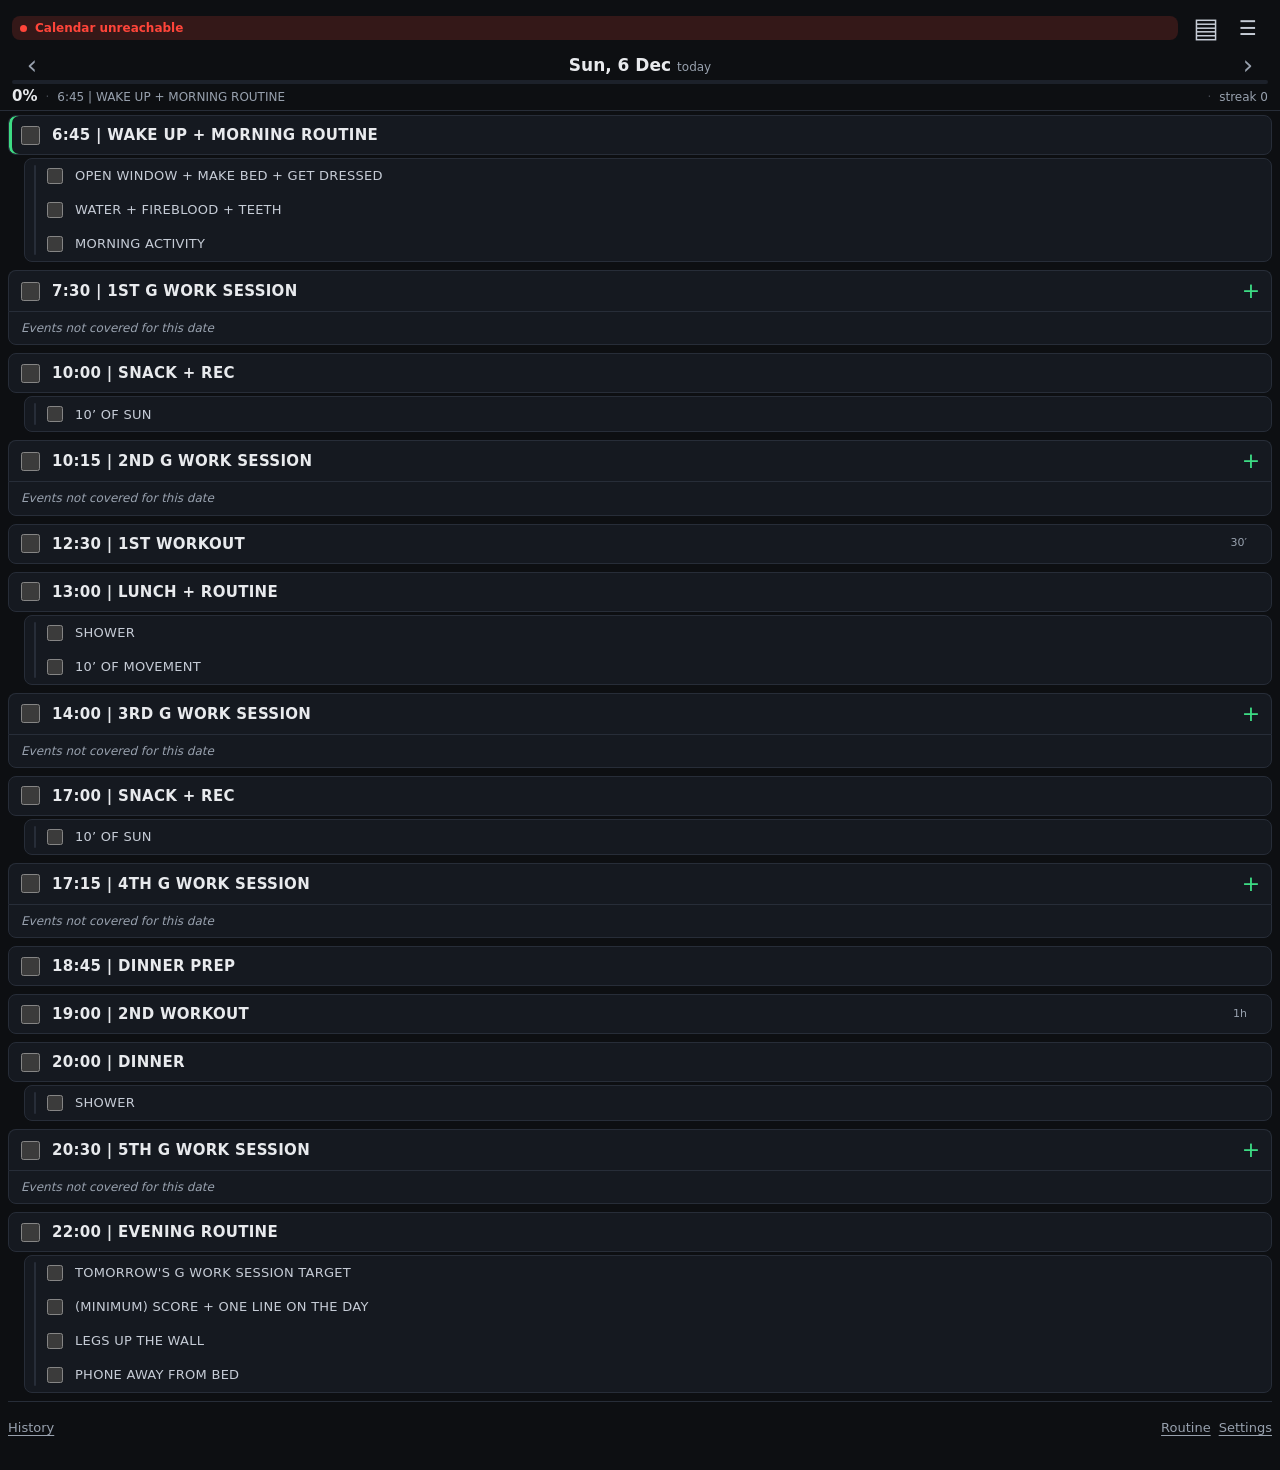
==== index.html @ cc3671a3 "Editor della routine, percentuale divisa con le sottotask, un commit solo al salvataggio, freccia de" ====
<!doctype html>
<html lang="it">
<head>
<meta charset="utf-8">
<meta name="viewport" content="width=device-width, initial-scale=1, viewport-fit=cover">
<title>G Work</title>
<!-- Pagina personale: fuori dai motori di ricerca. Un robots.txt qui non
     servirebbe, dovrebbe stare alla radice di hsagency587.github.io. -->
<meta name="robots" content="noindex, nofollow, noarchive">
<meta name="color-scheme" content="dark">
<meta name="theme-color" content="#0d0f12">
<meta name="mobile-web-app-capable" content="yes">
<meta name="apple-mobile-web-app-capable" content="yes">
<meta name="apple-mobile-web-app-status-bar-style" content="black-translucent">
<link rel="manifest" href="manifest.webmanifest">
<link rel="icon" href="icon-192.png">
<link rel="apple-touch-icon" href="icon-192.png">
<link rel="stylesheet" href="styles.css">
</head>
<body>

<header class="top" id="top">

  <div class="siren" id="siren" hidden>
    <svg class="siren-svg" viewBox="0 0 48 48" role="img" aria-label="An event falls in a protected window">
      <g class="siren-rot">
        <path class="beam" d="M24 30 L-6 17 L-6 43 Z"/>
      </g>
      <path class="dome" d="M11 32 a13 13 0 0 1 26 0 z"/>
      <g class="siren-rot">
        <ellipse class="glint" cx="18" cy="24" rx="3" ry="5"/>
      </g>
      <rect class="base" x="8" y="31" width="32" height="8" rx="2"/>
    </svg>
  </div>

  <div class="bar">
    <p class="fresh" id="fresh">Loading…</p>
    <button type="button" class="salva" id="salva" hidden>Save</button>
    <button type="button" class="menu" id="wBtn" aria-label="Open the Workout plan" aria-controls="wdrawer">▤</button>
    <button type="button" class="menu" id="menuBtn" aria-label="Open the Task Menu" aria-controls="drawer">☰</button>
  </div>

  <div class="daybar">
    <button type="button" class="nav" id="prev" aria-label="Previous day">&lsaquo;</button>
    <button type="button" class="date" id="dateBtn" aria-label="Back to today">
      <span id="dateMain"></span><span class="rel" id="dateRel"></span>
    </button>
    <button type="button" class="nav" id="next" aria-label="Next day">&rsaquo;</button>
  </div>

  <div class="prog"><span class="prog-fill" id="progFill"></span></div>

  <p class="stats">
    <span class="pct" id="pct">0%</span>
    <span class="sep">·</span>
    <span class="act" id="act">—</span>
    <span class="sep">·</span>
    <span class="streak" id="streak">streak 0</span>
  </p>

</header>

<main>
  <h1 class="sr-only">G Work — routine of the day</h1>
  <ol class="list" id="list"></ol>
</main>

<footer class="foot">
  <!-- una riga sola, staccata dalle tappe da una linea: lo storico a sinistra,
       le impostazioni dal lato opposto. Lo storico sta chiuso finche' non si tocca. -->
  <div class="foot-row">
    <details class="storico-box">
      <summary class="storico-tit">History</summary>
      <div class="storico">
        <select class="mese" id="mese" aria-label="History month"></select>
        <button type="button" class="scarica" id="scarica">Download</button>
      </div>
    </details>
    <button type="button" class="link" id="routineBtn" hidden>Routine</button>
    <button type="button" class="link" id="impostazioniBtn">Settings</button>
  </div>
</footer>

<!-- Il Menù Task: il serbatoio delle cose da fare che non vanno nel calendario. -->
<div class="velo" id="velo" hidden></div>
<aside class="drawer" id="drawer" aria-label="Task Menu">
  <div class="drawer-top">
    <h2 class="drawer-tit">Task Menu</h2>
    <button type="button" class="salva" id="salvaMenu" hidden>Save</button>
    <button type="button" class="plus" id="nuova" aria-label="New task">+</button>
    <button type="button" class="chiudi" id="chiudiMenu" aria-label="Close the menu">×</button>
  </div>
  <!-- i due filtri stanno su una riga sola: occupano meta' spazio -->
  <div class="switches">
    <label class="switch">
      <input type="checkbox" id="tutte">
      <span>Scheduled</span>
    </label>
    <label class="switch">
      <input type="checkbox" id="calendar">
      <span>Calendar</span>
    </label>
  </div>
  <div class="drawer-list" id="drawerList"></div>
  <div class="drawer-foot">
    <span class="sync" id="sync"></span>
  </div>
</aside>

<!-- Il piano dei workout: due caselle per giorno, si riempiono a mano e si
     ripetono ogni settimana finche' non si cambiano. -->
<aside class="drawer sx" id="wdrawer" aria-label="Workout plan">
  <div class="wtabs">
    <button type="button" class="wtab on" id="tabW" aria-pressed="true">Workout</button>
    <button type="button" class="wtab" id="tabD" aria-pressed="false">Diet</button>
    <button type="button" class="chiudi wchiudi" id="chiudiW" aria-label="Close the panel">×</button>
  </div>
  <div class="wswitch">
    <label class="switch">
      <input type="checkbox" id="wMostra">
      <span>Show in the day</span>
    </label>
    <button type="button" class="schbtn wedit" id="wMod">edit</button>
  </div>
  <div class="drawer-list" id="wlist"></div>
</aside>

<!-- Un limite della dieta: un orario oltre il quale non si puo', o una
     quantita' massima. Si sceglie prima che tipo e' e poi si riempie. -->
<dialog class="chiusura" id="limite" tabindex="-1" aria-labelledby="limiteTit">
  <form method="dialog" class="chiusura-box" id="limiteForm">
    <h2 class="chiusura-tit" id="limiteTit">New limit</h2>

    <label class="commento-lab" for="lCosa">What</label>
    <input class="campo" id="lCosa" type="text" maxlength="40" autocomplete="off"
           placeholder="e.g. Coffee">

    <label class="commento-lab" for="lVal">Limit</label>
    <input class="campo" id="lVal" type="text" maxlength="40" autocomplete="off"
           placeholder="e.g. until 06:00, max 3 spoons">

    <div class="chiusura-btn">
      <button type="button" class="btn btn-del" id="lElimina">Delete</button>
      <button type="button" class="btn" id="lAnnulla">Cancel</button>
      <button type="submit" class="btn btn-ok" value="ok">Confirm</button>
    </div>
  </form>
</dialog>

<!-- Il pannello dei gruppi di una scheda: le pastiglie in alto dicono quali
     gruppi ci sono, sotto si lavora su quello scelto. Tutto si salva al volo. -->
<dialog class="chiusura" id="gruppo" tabindex="-1" aria-labelledby="gruppoTit">
  <form method="dialog" class="chiusura-box" id="gruppoForm">
    <h2 class="chiusura-tit" id="gruppoTit">Groups</h2>

    <div class="chips gchips" id="gElenco"></div>

    <div id="gCorpo" hidden>
      <div class="gtesta">
        <input class="campo" id="gNome" type="text" maxlength="40" autocomplete="off"
               placeholder="group name" aria-label="Group name">
        <select class="campo gsel" id="gDentro" aria-label="Inside which group"></select>
      </div>

      <p class="commento-lab">Tick what goes in</p>
      <div class="glista" id="gLista"></div>

      <div class="wrow gnuovo">
        <input class="wcampo" id="gNuovoEs" type="text" maxlength="60" placeholder="new exercise">
        <input class="wcampo" id="gNuovoQ" type="text" maxlength="60" placeholder="how much">
        <button type="button" class="schbtn" id="gNuovoOk">add</button>
      </div>

      <button type="button" class="btn btn-del btn-largo" id="gElimina">Delete this group</button>
    </div>

    <div class="chiusura-btn">
      <button type="submit" class="btn btn-ok" value="ok">Done</button>
    </div>
  </form>
</dialog>

<!-- Un editor solo, per creare e per modificare. -->
<dialog class="chiusura" id="editor" tabindex="-1" aria-labelledby="editorTit">
  <form method="dialog" class="chiusura-box" id="editorForm">
    <h2 class="chiusura-tit" id="editorTit">Task</h2>
    <!-- per un evento del calendario: giorno e orario, in sola lettura -->
    <p class="chiusura-day" id="tEvento" hidden></p>

    <div id="tCampiTask">
      <label class="commento-lab" for="tNome">Name</label>
      <input class="campo" id="tNome" type="text" required maxlength="120" autocomplete="off">

      <label class="commento-lab" for="tDesc">Description</label>
      <textarea class="commento" id="tDesc" rows="3"></textarea>

      <p class="commento-lab">Rank</p>
      <div class="chips" id="tRank"></div>
    </div>

    <p class="commento-lab">Client</p>
    <button type="button" class="campo tendina" id="tCliente"></button>

    <div id="tCampiGiorno">
      <p class="commento-lab">Day</p>
      <button type="button" class="campo tendina" id="tGiorno"></button>

      <p class="commento-lab" id="tGwsLab">Sessions</p>
      <div class="chips" id="tGws"></div>
    </div>

    <div class="chiusura-btn">
      <button type="button" class="btn btn-del" id="tElimina">Delete</button>
      <button type="button" class="btn" id="tAnnulla">Cancel</button>
      <button type="submit" class="btn btn-ok" value="ok">Confirm</button>
    </div>
  </form>
</dialog>

<!-- Il + della sessione: una task nuova, o una pescata dal serbatoio. -->
<dialog class="chiusura" id="pesca" aria-labelledby="pescaTit">
  <div class="chiusura-box">
    <h2 class="chiusura-tit" id="pescaTit">Add to the session</h2>
    <p class="chiusura-day" id="pescaDay"></p>
    <button type="button" class="btn btn-ok btn-largo" id="pescaNuova">New task</button>
    <div class="pesca-list" id="pescaList"></div>
    <div class="chiusura-btn">
      <button type="button" class="btn" id="pescaAnnulla">Cancel</button>
    </div>
  </div>
</dialog>

<dialog class="chiusura" id="impostazioni" aria-labelledby="impostazioniTit">
  <form method="dialog" class="chiusura-box" id="impostazioniForm">
    <h2 class="chiusura-tit" id="impostazioniTit">Settings</h2>

    <label class="commento-lab" for="tokenInput">GitHub token</label>
    <input class="campo" id="tokenInput" type="password" autocomplete="off" placeholder="github_pat_…">
    <p class="nota">Fine-grained, limited to this repository, <b>Contents</b> permission read and write. Needed to save tasks; reading them works without it.</p>
    <p class="nota" id="tokenStato"></p>

    <label class="commento-lab" for="chiaveInput">Data key</label>
    <input class="campo" id="chiaveInput" type="password" autocomplete="off" placeholder="the same as the DATA_KEY secret">
    <p class="nota">The same word that sits in the repository's <b>DATA_KEY</b> secret. It opens calendar and tasks when they travel encrypted. Left empty, everything stays in the clear.</p>
    <p class="nota" id="chiaveStato"></p>

    <div class="chiusura-btn">
      <button type="button" class="btn" id="tokenAnnulla">Cancel</button>
      <button type="submit" class="btn btn-ok" value="ok">Save</button>
    </div>
  </form>
</dialog>

<dialog class="chiusura" id="chiusura" aria-labelledby="chiusuraTit">
  <form method="dialog" class="chiusura-box" id="chiusuraForm">
    <header class="chiusura-head">
      <h2 class="chiusura-tit" id="chiusuraTit">Closing the day</h2>
      <p class="chiusura-day" id="chiusuraDay"></p>
    </header>

    <section class="voto-box">
      <p class="campo-lab">Score</p>
      <p class="voto-num"><span id="votoNum">5.5</span><span class="voto-su">/10</span></p>
      <input type="range" class="voto" id="voto" min="1" max="10" step="0.1" value="5.5"
             aria-label="Score of the day, from 1 to 10">
      <p class="voto-scala"><span>1</span><span>10</span></p>
    </section>

    <label class="campo-lab" for="commento">Comment</label>
    <textarea class="commento" id="commento" rows="4" placeholder="One line on the day"></textarea>

    <div class="chiusura-btn">
      <button type="button" class="btn" id="chiusuraAnnulla">Cancel</button>
      <button type="submit" class="btn btn-ok" value="ok">Close the day</button>
    </div>
  </form>
</dialog>

<!-- Il pannello di scelta: sostituisce la tendina di sistema, che su Android
     arriva bianca e non segue il tema. -->
<dialog class="chiusura" id="picker" aria-labelledby="pickerTit">
  <div class="chiusura-box">
    <h2 class="sr-only" id="pickerTit">Choose</h2>
    <ul class="picklist" id="pickList"></ul>
    <div class="chiusura-btn">
      <button type="button" class="btn" id="pickAnnulla">Cancel</button>
    </div>
  </div>
</dialog>

<!-- La descrizione di un esercizio: si apre a tutto schermo, con il testo
     grande, perche' e' fatta per essere letta mentre ci si allena. In modifica
     la stessa finestra si scrive. -->
<dialog class="descbox" id="descrizione" aria-labelledby="descTit">
  <div class="descbox-in">
    <h2 class="desctit" id="descTit"></h2>
    <div class="desctesto" id="descTesto"></div>
    <textarea class="desccampo" id="descCampo" rows="10" placeholder="How it goes, what to watch out for"></textarea>
    <div class="chiusura-btn">
      <button type="button" class="btn" id="descChiudi">Close</button>
      <button type="button" class="btn btn-ok" id="descOk">Confirm</button>
    </div>
  </div>
</dialog>

<!-- L'editor della routine giornaliera: a tutto schermo, come la descrizione
     di un esercizio. Lo riempie routine-editor.js, che sta in un file suo.
     Senza quel file il bottone resta nascosto e questa finestra non si apre. -->
<dialog class="descbox" id="routineEd" aria-labelledby="rtTit">
  <div class="descbox-in">
    <h2 class="desctit" id="rtTit">Daily routine</h2>
    <div class="rtscroll">
      <p class="nota">Names and lines of every step. The times stay as they are:
        they change from one day to the next.</p>
      <div id="rtLista"></div>
      <h3 class="rtsez">Change log</h3>
      <div id="rtLog"></div>
    </div>
    <div class="chiusura-btn">
      <button type="button" class="btn btn-del" id="rtTutto">Restore everything</button>
      <button type="button" class="btn btn-ok" id="rtChiudi">Close</button>
    </div>
  </div>
</dialog>

<!-- La tendina dei tre puntini: piccola, appesa al bottone che l'ha aperta.
     Non e' una finestra in mezzo allo schermo: le due voci stanno sotto il
     dito che ha appena toccato i puntini. -->
<dialog class="tendmenu" id="tendMenu" aria-label="Task options">
  <ul class="tendlist" id="tendList"></ul>
</dialog>

<script src="app.js"></script>
<!-- l'editor della routine: dopo app.js, perche' si appoggia a quello -->
<script src="routine-editor.js"></script>
</body>
</html>
---- styles.css ----
/* G Work — tema scuro denso, pensato per il telefono. Nessun tema chiaro. */

:root{
  --bg:#0d0f12;
  --surface:#151920;
  --surface-2:#1c212a;
  --line:#272d38;
  --text:#e8eaed;
  --text-2:#c6ccd6;
  --muted:#98a1ae;
  --accent:#3ddc84;
  --gold:#e3b341;
  --blu:#0a84ff;
  --danger:#ff453a;
  --stale:#f5a524;
  --giallo:#ffd60a;

  --radius:8px;

  --s1:4px;
  --s2:8px;
  --s3:12px;
  --s4:16px;
  --s5:24px;

  --row:40px;
  --row-sub:34px;

  color-scheme:dark;
}

*{box-sizing:border-box}
html,body{margin:0;padding:0}
/* hidden vince sempre, anche su chi ha un display proprio (.chips, .commento-lab) */
[hidden]{display:none!important}

body{
  background:var(--bg);
  color:var(--text);
  font:15px/1.35 -apple-system,BlinkMacSystemFont,"Segoe UI",Roboto,system-ui,sans-serif;
  -webkit-text-size-adjust:100%;
  overscroll-behavior-y:contain;
}

button{font:inherit;color:inherit;background:none;border:0;padding:0}

/* Il fuoco da tastiera non si toglie mai. */
:focus-visible{outline:2px solid var(--accent);outline-offset:2px;border-radius:2px}

.sr-only{
  position:absolute;width:1px;height:1px;padding:0;margin:-1px;
  overflow:hidden;clip:rect(0 0 0 0);white-space:nowrap;border:0;
}

/* ---------- testata ---------- */

.top{
  position:sticky;top:0;z-index:5;
  background:var(--bg);
  border-bottom:1px solid var(--line);
  padding:var(--s2) var(--s3) var(--s1);
  padding-top:calc(var(--s2) + env(safe-area-inset-top));
}
/* La sirena e' appoggiata sopra la barra, in alto a sinistra: fa posto solo
   alla riga del battito, che le sta sotto. Spostare tutta la barra stringerebbe
   anche i giorni, la progressione e i numeri, che non c'entrano niente. */
.top.has-siren .bar{padding-left:46px}

.siren{
  position:absolute;
  left:var(--s2);
  top:calc(var(--s2) + env(safe-area-inset-top));
  width:40px;height:40px;
}
.siren-svg{display:block;width:40px;height:40px}
.beam{fill:var(--danger);opacity:.32}
.dome{fill:var(--danger)}
.glint{fill:#fff;opacity:.5}
.base{fill:#39404d}
.siren-rot{
  animation:siren-spin 1.4s linear infinite;
  transform-origin:24px 30px;
  transform-box:view-box;
}
@keyframes siren-spin{to{transform:rotate(360deg)}}

/* la riga alta: battito a sinistra, Salva e menu` a destra */
.bar{display:flex;align-items:center;gap:var(--s2);margin:0 0 2px}
.fresh{
  flex:1;min-width:0;
  display:flex;align-items:center;gap:var(--s2);
  margin:0;
  padding:var(--s1) var(--s2);
  border-radius:var(--radius);
  font-size:12px;color:var(--muted);
  min-height:24px;
}
.menu{
  flex:0 0 auto;width:40px;height:40px;
  border-radius:var(--radius);font-size:20px;color:var(--text-2);
}
.menu:active{background:var(--surface-2)}
/* il segno del pannello e' piu' minuto del panino: si ingrandisce, e sta
   attaccato all'altro invece che a mezza barra di distanza */
#wBtn{font-size:27px;margin-right:calc(2px - var(--s2))}
/* compare solo quando c'e` qualcosa da salvare; rosso quando non ci riesce */
.salva{
  flex:0 0 auto;min-height:36px;padding:0 var(--s3);
  border-radius:var(--radius);
  background:var(--accent);color:var(--bg);
  font-size:13px;font-weight:700;
}
.salva:disabled{opacity:.6}
.salva.err{background:var(--danger);color:#fff}
.fresh::before{
  content:"";flex:0 0 auto;
  width:7px;height:7px;border-radius:50%;
  background:var(--accent);
}
.fresh.stale{background:rgba(245,165,36,.14);color:var(--stale);font-weight:600}
.fresh.stale::before{background:var(--stale)}
.fresh.down{background:rgba(255,69,58,.16);color:var(--danger);font-weight:700}
.fresh.down::before{background:var(--danger);animation:blink 1s steps(2,end) infinite}
/* battito non verificabile: non so, che e` diverso da e` rotto. Niente allarme */
.fresh.muto::before{background:var(--muted)}
@keyframes blink{50%{opacity:0}}

.daybar{display:grid;grid-template-columns:40px 1fr 40px;align-items:center;gap:var(--s2)}
.nav{
  height:30px;border-radius:var(--radius);
  font-size:26px;line-height:1;color:var(--muted);
}
.nav:active{background:var(--surface-2);color:var(--text)}
.date{
  display:flex;align-items:baseline;justify-content:center;gap:6px;
  height:30px;border-radius:var(--radius);
  font-size:17px;font-weight:600;
  line-height:30px;
}
.rel{font-size:12px;font-weight:500;color:var(--muted)}
/* fuori dalla finestra: e` una scelta, non un guasto */
.rel.ro{
  padding:1px 6px;border:1px solid var(--line);border-radius:4px;
  font-size:11px;letter-spacing:.03em;
}

.prog{
  height:4px;margin-top:0;
  background:var(--surface-2);border-radius:2px;overflow:hidden;
}
.prog-fill{
  display:block;height:100%;width:0;
  background:var(--accent);
  transition:width 250ms cubic-bezier(.2,.7,.3,1);
}

.stats{
  display:flex;align-items:baseline;gap:var(--s2);
  margin:2px 0 0;
  font-size:12px;color:var(--muted);
}
.pct{font-size:15px;font-weight:700;color:var(--text);font-variant-numeric:tabular-nums}
.sep{opacity:.4}
.act{flex:1;min-width:0;overflow:hidden;text-overflow:ellipsis;white-space:nowrap}
.streak{flex:0 0 auto;font-variant-numeric:tabular-nums}
.streak.hot{color:var(--accent);font-weight:600}

/* ---------- elenco ---------- */

.list{list-style:none;margin:0;padding:var(--s1) var(--s2) 0}

/* sola lettura: le caselle restano visibili e leggibili, ma spente */
.list.ro .row{cursor:default}
.list.ro .row:active{background:none}
.list.ro input[type=checkbox]{opacity:.35}

/* La tappa non e' piu' un riquadro solo: e' un contenitore trasparente con
   dentro due riquadri staccati — la tappa da una parte, il gruppo delle
   sottotappe dall'altra, rientrato. Cosi' ognuno dei due si chiude sui suoi
   angoli, e la barra verde della tappa attiva fa la sua parentesi intera come
   nelle tappe che non hanno sottotappe. */
.tappa{
  background:transparent;
  border:0;
  border-radius:0;
  margin-bottom:var(--s2);
}
/* Il riquadro della tappa: tutto tranne i due gruppi che vanno per conto loro,
   le sottotappe e gli eventi della sessione. */
.tappa > :not(.sub):not(.evs){
  background:var(--surface);
  border-left:1px solid var(--line);
  border-right:1px solid var(--line);
  overflow:hidden;
}
.tappa > :first-child{border-top:1px solid var(--line);border-radius:var(--radius) var(--radius) 0 0}
.tappa > :last-child:not(.sub):not(.evs){border-bottom:1px solid var(--line);border-radius:0 0 var(--radius) var(--radius)}
/* dove finisce il primo riquadro: l'ultima riga prima del gruppo staccato */
.tappa > :first-child:last-child:not(.sub):not(.evs),
.tappa > :first-child:has(+ .sub):not(.sub):not(.evs),
.tappa > :first-child:has(+ .evs):not(.sub):not(.evs){border:1px solid var(--line);border-radius:var(--radius)}
.tappa > :not(:first-child):not(.sub):not(.evs):has(+ .sub),
.tappa > :not(:first-child):not(.sub):not(.evs):has(+ .evs){
  border-bottom:1px solid var(--line);border-radius:0 0 var(--radius) var(--radius);
}
.tappa.active > :first-child{box-shadow:inset 3px 0 0 var(--accent)}
.tappa.done{opacity:.62}
/* tappa chiusa: le figlie sono congelate come stanno, non si toccano piu' */
.tappa.closed input[type=checkbox]:disabled{opacity:.35}

.row{
  display:flex;align-items:center;gap:var(--s3);
  min-height:var(--row);
  padding-right:var(--s3);
  cursor:pointer;
}
.row input[type=checkbox]{
  flex:0 0 auto;
  width:19px;height:19px;margin:0 0 0 var(--s3);
  accent-color:var(--accent);
}
.row .ttl{flex:1;min-width:0;font-size:14px;letter-spacing:.02em}
.row-t{min-height:var(--row)}
.row-t .ttl{font-size:15px;font-weight:600}
.row.on .ttl{color:var(--muted);text-decoration:line-through;text-decoration-thickness:1px}

/* la nota della tappa: si legge e basta, non si spunta. Il pallino sta dove
   starebbe la casella, cosi' il testo resta in colonna con le sottotappe. */
.info .row{cursor:default}
.pallino{
  flex:0 0 auto;
  width:9px;height:9px;margin:0 5px 0 calc(var(--s3) + 5px);
  background:var(--accent);border-radius:50%;
}
.info .ttl{color:var(--text-2)}
.row:active{background:rgba(255,255,255,.04)}

/* Il secondo riquadro: staccato dal primo e rientrato da sinistra, con dentro
   il filo verticale che tiene insieme le righe. Vale per le sottotappe e per
   gli eventi di una G Work Session: sono la stessa cosa, un livello sotto. */
.sub,
.evs{
  position:relative;
  list-style:none;
  margin:3px 0 0 var(--s4);
  padding:0;
  background:var(--surface);
  border:1px solid var(--line);
  border-radius:var(--radius);
  overflow:hidden;
}
.sub::before,
.evs::before{
  content:'';position:absolute;z-index:1;
  left:9px;top:6px;bottom:6px;width:2px;
  background:var(--line);border-radius:2px;
}
.sub .row{min-height:var(--row-sub);padding-left:10px}
.sub .row input[type=checkbox]{width:16px;height:16px}
.sub .ttl{font-size:13px;color:var(--text-2)}

/* FULL | MED — alternative: spuntarne una esclude l'altra, insieme valgono 1 */
.choice{display:flex;gap:var(--s2);padding-right:var(--s3)}
.choice .row{flex:1;gap:var(--s2)}
.choice .row .ttl{flex:0 1 auto}

/* ---------- eventi del calendario ---------- */

/* Quello che arriva dal calendario si riconosce dal blu: barra davanti e ora
   dello stesso colore. Le task no: quelle hanno gia' la pastiglia del rank. */
.ev{border-left:3px solid transparent}
.ev:not(.task){border-left-color:var(--blu)}
.ev:not(.task) .time{color:var(--blu)}
/* in finestra protetta cambia solo il colore: barra e ora in rosso, niente
   fondo, cosi' la riga resta leggera come le altre */
.ev.alarm{border-left-color:var(--danger)}

.evrow{display:flex;align-items:center}
.evrow .row{flex:1;min-width:0;min-height:var(--row-sub);padding-right:var(--s2);padding-left:10px}
.time{
  flex:0 0 auto;font-size:12px;color:var(--muted);
  font-variant-numeric:tabular-nums;letter-spacing:.01em;
}
.ev.alarm .time{color:var(--danger)}
.ev .ttl{font-size:13px;color:var(--text-2)}

.toggle{
  flex:0 0 auto;width:36px;height:36px;
  color:var(--muted);font-size:11px;line-height:1;
  border-radius:var(--radius);
  transition:transform 100ms ease-out;
}
.toggle[aria-expanded=true]{transform:rotate(180deg)}

.desc{
  margin:0;
  padding:0 var(--s3) var(--s3) calc(var(--s3) + 19px + var(--s3));
  font-size:13px;line-height:1.45;color:var(--text-2);
  white-space:pre-wrap;overflow-wrap:anywhere;
}

.nocov{
  border-top:1px solid var(--line);
  background:var(--surface-2);
  padding:var(--s2) var(--s3);
  margin:0;
  font-size:12px;color:var(--muted);font-style:italic;
}

/* ---------- task ---------- */

/* la riga di una sessione: la tappa a sinistra, il + a destra, fuori dalla
   label perche' un tocco sul + non deve spuntare la tappa */
.head{display:flex;align-items:center}
.head .row{flex:1;min-width:0}
.plus{
  flex:0 0 auto;width:40px;height:40px;
  border-radius:var(--radius);
  font-size:22px;line-height:1;color:var(--accent);
}
.plus:active{background:var(--surface-2)}
.tappa.closed .plus{display:none}   /* sessione chiusa: non ci si aggiunge piu` niente */

.rank{
  flex:0 0 auto;
  width:20px;height:20px;border-radius:5px;
  display:inline-flex;align-items:center;justify-content:center;
  font-size:11px;font-weight:700;letter-spacing:0;
}
.rA{background:rgba(255,69,58,.22);color:#ff8a80}
.rB{background:rgba(245,165,36,.2);color:var(--stale)}
.rC{background:rgba(61,220,132,.16);color:var(--accent)}

.more{
  flex:0 0 auto;width:36px;height:36px;
  border-radius:var(--radius);
  color:var(--muted);font-size:18px;line-height:1;letter-spacing:1px;
}
.more:active{background:var(--surface-2)}
/* lasciata indietro: e` tornata nel serbatoio, qui resta solo il ricordo */
.ev.mancata{opacity:.55}
.ev.mancata .row{cursor:default}
.ev.mancata .row:active{background:none}

/* ---------- menu` laterale ---------- */

.velo{position:fixed;inset:0;z-index:20;background:rgba(0,0,0,.55)}
.drawer{
  position:fixed;top:0;right:0;bottom:0;z-index:21;
  width:min(340px,88vw);
  display:flex;flex-direction:column;
  background:var(--surface);
  border-left:1px solid var(--line);
  padding-top:env(safe-area-inset-top);
  padding-bottom:env(safe-area-inset-bottom);
  transform:translateX(100%);visibility:hidden;
  transition:transform 200ms cubic-bezier(.2,.7,.3,1),visibility 0s 200ms;
}
/* il piano dei workout entra da sinistra: il dito va a destra e il pannello lo
   segue, altrimenti due pannelli dallo stesso lato con gesti opposti confondono */
.drawer.sx{
  left:0;right:auto;
  border-left:0;border-right:1px solid var(--line);
  transform:translateX(-100%);
}
.drawer.open{transform:none;visibility:visible;transition:transform 200ms cubic-bezier(.2,.7,.3,1)}
body.menu-open{overflow:hidden}

.drawer-top{
  display:flex;align-items:center;gap:var(--s1);
  padding:var(--s1) var(--s2) var(--s1) var(--s3);
  border-bottom:1px solid var(--line);
}
.drawer-tit{flex:1;margin:0;font-size:15px}
.chiudi{
  flex:0 0 auto;width:34px;height:34px;
  border-radius:var(--radius);font-size:22px;line-height:1;color:var(--muted);
}
.chiudi:active{background:var(--surface-2)}

.drawer-top .plus{width:34px;height:34px;font-size:20px}
.drawer-top .salva{min-height:30px;font-size:12px}

/* i due filtri affiancati: mezza riga per uno, una linea sola sotto */
.switches{display:flex;border-bottom:1px solid var(--line)}
.switch{
  flex:1;min-width:0;
  display:flex;align-items:center;gap:var(--s2);
  min-height:38px;padding:0 var(--s3);
  font-size:13px;color:var(--text-2);
}
.switch span{overflow:hidden;text-overflow:ellipsis;white-space:nowrap}
.switch + .switch{border-left:1px solid var(--line)}
.switch input{width:19px;height:19px;margin:0;accent-color:var(--giallo)}

.drawer-list{flex:1;overflow-y:auto;padding:var(--s2) 0 var(--s4)}

/* ---------- piano dei workout ---------- */

/* il selettore fra piano dei workout e dieta: quello acceso e' verde */
.wtabs{display:flex;border-bottom:1px solid var(--line)}
.wtab{
  flex:1;min-height:38px;
  background:none;border:0;border-bottom:2px solid transparent;
  font-size:13px;font-weight:600;color:var(--muted);
}
.wtab.on{color:var(--accent);border-bottom-color:var(--accent)}
/* la chiusura sta in fondo alla riga del selettore: sopra non c'e' piu' niente */
.wchiudi{flex:0 0 auto;width:40px;height:38px;border-radius:0}
/* flex:0 0 auto: dentro il pannello, che e' una colonna flessibile, il flex:1
   della classe .switch la farebbe crescere fino a riempire tutta l'altezza.
   Scorrendo in giu' si ritira, come una barra che si toglie di mezzo. */
.wswitch{
  flex:0 0 auto;overflow:hidden;
  display:flex;align-items:center;
  max-height:44px;
  transition:max-height 180ms ease,opacity 180ms ease;
}
.wswitch{border-bottom:1px solid var(--line)}
.wswitch .switch{flex:1;min-width:0}
/* il bottone edit sta sulla riga della spunta, in fondo: nessuna riga sua */
.wedit{flex:0 0 auto;margin:0 var(--s3) 0 var(--s2)}
.wswitch.via{min-height:0;max-height:0;opacity:0;border-bottom-color:transparent;pointer-events:none}
.wswitch input{accent-color:var(--accent)}

/* la testata di una casella: nome della tappa, poi orario e durata in chiaro */
.wcapo{
  margin:0;padding:var(--s2) var(--s3) 2px;
  font-size:11px;font-weight:600;letter-spacing:.09em;text-transform:uppercase;
  color:var(--muted);
}

/* la riga di un pasto: nome, orario e durata a sinistra, la casella accanto */
.dgiorno{
  margin:0;padding:var(--s2) var(--s3) 2px;
  font-size:11px;font-weight:600;letter-spacing:.09em;text-transform:uppercase;
  color:var(--muted);
}
.dora{font-weight:400;letter-spacing:0;text-transform:none}
.wgiorno{
  margin:0;padding:var(--s2) var(--s3) 2px;
  font-size:11px;font-weight:600;letter-spacing:.09em;text-transform:uppercase;
  color:var(--muted);
}
.wgiorno.oggi{color:var(--accent)}
.wrow{display:flex;align-items:center;gap:var(--s2);padding:0 var(--s3) var(--s1)}
.wslot{
  flex:0 0 34px;font-size:11px;color:var(--muted);
  font-variant-numeric:tabular-nums;
}
.wcampo{
  flex:1;min-width:0;min-height:34px;padding:0 var(--s2);
  background:var(--surface-2);color:var(--text);
  border:1px solid var(--line);border-radius:var(--radius);
  font:inherit;font-size:13px;
}
.wcampo:focus{outline:none;border-color:var(--accent)}
.wcampo::placeholder{color:var(--line)}

/* aperta la descrizione, sopra c'e' il titolo intero: nella riga sta stretto */
.desctit{display:block;margin-bottom:2px;color:var(--text);font-weight:600}

/* il cliente sopra il suo gruppo di task, dentro un blocco RANK */
.grpsub{
  margin:0;padding:var(--s2) var(--s3) 2px var(--s4);
  font-size:11px;color:var(--muted);
}

/* ---------- le tabelle di lettura ---------- */

/* Sopra le caselle, quello che c'e' scritto tutto insieme: si legge in un
   colpo, senza scorrere sette giorni di caselle. */
.tab{
  margin:0 var(--s3) var(--s3);
  border:1px solid var(--line);border-radius:var(--radius);
  overflow:hidden;font-size:12px;
}
.tabr{display:grid;align-items:stretch;border-top:1px solid var(--line)}
.tabr:first-child{border-top:0}
.tab-w .tabr{grid-template-columns:38px 1fr 1fr}
.tab-d .tabr{grid-template-columns:92px 38px minmax(0,1fr)}
.tab-i .tabr{grid-template-columns:1fr 1.2fr}
.tabr.tocca{cursor:pointer}
.tabr.tocca:active{background:var(--surface-2)}
.tabc.val{color:var(--accent)}
.tabc{
  min-width:0;padding:6px var(--s2);
  overflow:hidden;text-overflow:ellipsis;white-space:nowrap;
  color:var(--text-2);
}
.tabc + .tabc{border-left:1px solid var(--line)}
/* la testata e la colonna di sinistra: piccole, maiuscole, grigie */
.tabr.capo{background:var(--surface-2)}
.tabr.capo .tabc,
.tabc.eti{
  font-size:10px;font-weight:600;letter-spacing:.06em;text-transform:uppercase;
  color:var(--muted);
}
.tabc.ora{padding-left:2px;padding-right:2px;font-size:11px;color:var(--muted);font-variant-numeric:tabular-nums;text-align:center}
/* la testata di una scheda: il nome sta nella riga grigia, come 1st e 2nd nel
   piano, e il bottone per modificarla si appoggia in fondo alla stessa riga */
.tab-i .tabr.schcapo{grid-template-columns:1fr auto auto}
/* dentro la banda del nome non ci vanno linee di mezzo */
.tabr.schcapo .tabc + .tabc{border-left:0}
/* una quantita' scritta li' dentro resta verde come nelle righe */
.tabr.capo .tabc.val{color:var(--accent)}
/* il nome sta a sinistra ma a meta' altezza: il bottone e' piu' alto di lui e
   senza questo resterebbe appiccicato in cima */
.tabr.schcapo{align-items:center}
.tabr.schcapo .tabc{padding-top:3px;padding-bottom:3px}
.tabc.tabbtn{display:flex;align-items:center;justify-content:flex-end;border-left:0}
/* un esercizio senza quantita' si prende tutta la riga */
.tab-i .tabr.solo{grid-template-columns:1fr}
/* il recupero sta in fondo alla scheda e a destra, sia nell'elenco sia nelle
   schede tirate fuori dal piano: cosi' non si confonde con gli esercizi, che
   hanno due colonne. */
.tab-i .tabr.recgiu{grid-template-columns:1fr}
.tabr.recgiu .tabc{text-align:right}
.recval.vuota{color:var(--line)}
.receti{
  margin-right:var(--s2);
  font-size:10px;font-weight:600;letter-spacing:.06em;text-transform:uppercase;
  color:var(--muted);
}
.recval{color:var(--accent)}
/* il nome del workout si scrive in verde, dovunque stia la scheda: nella banda
   grigia si riconosce al volo e non si legge come l'etichetta di un esercizio */
.tabr.schcapo .tabc{color:var(--accent)}
.tabr.oggi .tabc.eti{color:var(--accent)}
.tabc.vuota{color:var(--line)}

/* il bottone di una scheda, in fondo alla sua testata */
.wcapo{display:flex;align-items:center;gap:var(--s2)}
.schbtn{
  margin-left:auto;min-height:26px;padding:0 var(--s2);
  border:1px solid var(--line);border-radius:var(--radius);
  background:var(--surface-2);color:var(--muted);
  font-size:11px;font-weight:600;letter-spacing:0;text-transform:none;
}
/* La riga sotto le righe spuntate: raggruppa, sgruppa, e le due frecce per
   cambiare l'ordine. Con quattro bottoni lo spazio non basta per spargerli:
   stanno tutti a destra, uno di fianco all'altro. */
.wgrp{justify-content:flex-end}
.wgrp .schbtn{margin-left:0}
.schfrec{min-width:34px;text-align:center;font-size:13px;line-height:1}

/* La scheda che si sta scrivendo: testata e campi in un riquadro solo, col
   bordo verde e il fondo un filo piu' chiaro. Le altre restano come sono. */
.schapri{
  margin:0 var(--s3) var(--s3);
  padding-bottom:var(--s2);
  background:var(--surface-2);
  border:1px solid var(--accent);border-radius:var(--radius);
  overflow:hidden;
}
.schapri .tab{margin:0 0 var(--s2);border:0;border-radius:0}
.schapri .tabr.capo{background:rgba(61,220,132,.14);border-bottom:1px solid var(--line)}
.schapri .tabr.capo .tabc{color:var(--accent)}
.schapri .schbtn{border-color:var(--accent);color:var(--accent)}
/* dentro il riquadro il fondo e' gia' chiaro: le caselle si staccano scurendo */
.schapri .wcampo{background:var(--surface)}

/* in modifica il recupero sta sopra gli esercizi, staccato da una linea che
   sta dentro i margini delle tabelle, non da un bordo a tutta larghezza */
.wrec{position:relative;padding-bottom:var(--s3);margin-bottom:var(--s2)}
.wrec::after{
  content:'';position:absolute;bottom:0;
  left:var(--s3);right:var(--s3);height:1px;background:var(--line);
}
/* Un raggruppamento: il bordo delle righe che stanno insieme, verde leggero, e
   il nome scritto di lato per lungo. Di lato per due motivi: non ruba nemmeno
   una riga in altezza, e non somiglia al nome della scheda, che e' una banda
   orizzontale in cima. Il bordo e' un'ombra interna, non un border: non sposta
   niente, quindi le righe restano allineate a quelle fuori. */
/* ---------- i gruppi dentro una scheda ---------- */

/* Una scatola non sposta niente e non ruba una riga: e' un velo di verde sulle
   sue righe, una barra sottile lungo il fianco destro, e una targhetta sulla
   prima riga. Le linee sopra e sotto sono ombre interne, non bordi: niente si
   allunga. Una scatola dentro un'altra ha il velo un po' piu' pieno e la sua
   barra un passo piu' a sinistra. */
.grpbox{
  position:relative;
  background:rgba(61, 220, 132, .04);
  box-shadow:inset 0 1px 0 rgba(61, 220, 132, .3), inset 0 -1px 0 rgba(61, 220, 132, .3);
}
/* Due gruppi attaccati mettevano una linea l'uno sotto e l'altro sopra, e nel
   punto in cui si toccano il segno veniva doppio. Il secondo la sua sopra non
   la disegna: la linea che chiude il primo basta per tutti e due. */
.grpbox + .grpbox{box-shadow:inset 0 -1px 0 rgba(61, 220, 132, .3)}
.grpcorpo{min-width:0}
.grpbox .tabr:first-of-type{border-top:0}
.grpbox::before{
  content:'';position:absolute;top:2px;bottom:2px;right:2px;width:2px;
  border-radius:2px;background:rgba(61, 220, 132, .6);pointer-events:none;
}
.grpbox .grpbox::before{right:6px}
.grpbox .grpbox .grpbox::before{right:10px}
.grpbox .grpbox .grpbox .grpbox::before{right:14px}

/* La targhetta: orizzontale, si legge al volo, a cavallo della linea che apre
   il gruppo. Sta sopra, non dentro: non occupa posto. */
.grpeti{
  position:absolute;z-index:1;top:-6px;right:10px;
  height:12px;padding:0 5px;
  display:inline-flex;align-items:center;
  background:var(--surface);
  border:1px solid rgba(61, 220, 132, .55);border-radius:8px;
  font:inherit;font-size:9px;font-weight:600;letter-spacing:.08em;text-transform:uppercase;
  color:var(--accent);
  white-space:nowrap;max-width:60%;overflow:hidden;text-overflow:ellipsis;
}
.grpbox .grpbox .grpeti{right:14px}
.grpbox .grpbox .grpbox .grpeti{right:18px}
/* fra i campi la targhetta e' un bottone, e il fondo e' quello del riquadro */
.schapri .grpeti{background:var(--surface-2);cursor:pointer}
.schapri .grpeti:active{background:var(--accent);color:var(--bg)}
/* Fra i campi, dove all'estremita' destra c'e' la croce, lo spazio per le barre
   lo lasciano tutte le righe, dentro e fuori dai gruppi: `--gres` e' la
   larghezza che serve, e la mette la scheda contando quanto e' annidata. Senza
   gruppi non toglie niente a nessuno. */
/* Nella scheda aperta lo spazio e' dei due campi. Tutto il resto si stringe:
   spazi piu' stretti fra un pezzo e l'altro, croce e freccia piu' magre, e la
   quantita' — che e' corta, "4x8", "60\"" — smette di prendersi meta' riga. */
.schapri .wrow{
  gap:var(--s1);
  padding-left:var(--s2);
  padding-right:calc(var(--s2) + var(--gres, 0px));
}
.schapri .wcampo{padding:0 6px}
.schapri .wcampo + .wcampo{flex:0 1 78px}
.schapri .schsel{margin:0 2px 0 0}
.schapri .schx{width:24px}
.schapri .schdesc{min-width:18px;margin-left:0}

/* il pannello dei gruppi */
.gchips{margin-bottom:var(--s3)}
.gchips .chip{min-height:32px;padding:0 var(--s3);font-size:12px}
.gchips .chipnuovo{border-style:dashed;color:var(--muted)}
.gtesta{display:flex;gap:var(--s2);margin-bottom:var(--s2)}
.gtesta .campo{min-height:36px}
.gsel{flex:0 1 50%;-webkit-appearance:none;appearance:none;font-size:13px;color:var(--muted)}
.gnuovo{padding:var(--s2) 0 var(--s3)}
.grialtro{flex:0 0 auto;font-size:10px;color:var(--muted);text-transform:uppercase;letter-spacing:.06em}

/* l'elenco degli esercizi gia' scritti, dentro la finestra di un gruppo */
.glista{max-height:34vh;overflow:auto;margin-bottom:var(--s2)}
.grigar{display:flex;align-items:center;gap:var(--s2);padding:var(--s1) 0}
.grinome{
  flex:1;min-width:0;font-size:13px;
  overflow:hidden;text-overflow:ellipsis;white-space:nowrap;
}
.grival{flex:0 0 auto;font-size:12px;color:var(--accent)}

/* la croce che toglie un esercizio */
.schx{
  flex:0 0 auto;width:30px;height:34px;
  border-radius:var(--radius);color:var(--muted);font-size:18px;line-height:1;
}
.schx:active{background:var(--surface-2)}

/* il bottone per aggiungere una info */
.lpiu{
  display:block;width:calc(100% - 2 * var(--s3));margin:var(--s2) var(--s3);
  min-height:36px;border-radius:var(--radius);
  background:var(--surface-2);border:1px dashed var(--line);
  font-size:13px;font-weight:600;color:var(--muted);
}

/* la durata della tappa: piccola, grigia, all'estremita' della riga */
.dur{flex:0 0 auto;margin-right:var(--s3);font-size:11px;color:var(--muted);font-variant-numeric:tabular-nums}
.grp{margin:0;padding:var(--s3) var(--s4) var(--s1);font-size:11px;letter-spacing:.08em;color:var(--muted)}
/* lo stacco fra un rank e l'altro: una linea, senza scritta sopra */
.rankgap{height:1px;margin:var(--s3) var(--s4);background:var(--line)}
.grpcli{display:flex;align-items:center;gap:var(--s2);width:100%;
  background:none;border:0;text-align:left;letter-spacing:0;font-size:13px;
  padding:var(--s3) var(--s4);color:var(--fg);cursor:pointer;font-family:inherit}
.grpcli:active{background:rgba(255,255,255,.05)}
.grpcli.open{color:var(--accent)}
.grpfrec{width:1em;flex:none;color:var(--muted)}
.grpnome{flex:1;min-width:0;overflow:hidden;text-overflow:ellipsis;white-space:nowrap}
/* L'etichetta del cliente: verde per il tipo di lavoro, oro per l'agenzia. */
.grptag{flex:none;font-size:10px;letter-spacing:.04em;color:var(--accent)}
.grptag.oro{color:var(--gold)}
.grproot{font-size:11px;letter-spacing:.08em;color:var(--muted)}
/* le due tendine affiancate, dove lo spazio in altezza e' poco */
.radici{display:flex}
.radici .grproot{flex:1;min-width:0}
/* sotto la riga delle tendine la linea sta stretta: li' il vuoto si vedeva */
.radici + .rankgap{margin-top:var(--s1);margin-bottom:var(--s1)}
.grproot.open{color:var(--muted)}
/* le attivita' mie si distinguono dal colore del titolo */
.grproot.oro,
.grproot.oro.open{color:var(--gold)}
.grpfiglio{padding-left:var(--s5,28px)}
.vuotocli{padding-left:44px;padding-top:0;font-size:12px}
.trows{list-style:none;margin:0;padding:0}
.trow{
  display:flex;align-items:center;gap:var(--s3);
  min-height:44px;padding:0 var(--s1) 0 var(--s4);
  border-bottom:1px solid var(--line);
  cursor:pointer;
}
.trow:active{background:var(--surface-2)}
.tcheck{flex:none;width:20px;height:20px;margin:0;accent-color:var(--accent)}
/* Nella riga di una task il titolo comanda: il cliente si stringe per primo e
   non passa mai il 40% della riga. */
.tcli{flex:0 1 auto;min-width:0;max-width:40%;overflow:hidden;text-overflow:ellipsis;white-space:nowrap;color:var(--muted)}
.tsep{flex:none;color:var(--line)}
/* riga di un evento col cliente: c'e' anche l'orario, quindi gli spazi si
   stringono, altrimenti si taglierebbero sia il cliente sia il titolo */
.ev:has(.tcli) .row{gap:var(--s2)}
.ev:has(.tcli) .tcli{max-width:34%}
.ev.task .ttl,
/* un evento col cliente davanti: il titolo sta su una riga sola come nelle
   task, altrimenti va a capo e la riga cresce */
.ev:has(.tcli) .ttl{flex:1 1 auto;min-width:0;overflow:hidden;text-overflow:ellipsis;white-space:nowrap}
.tname{flex:1;min-width:0;font-size:14px;overflow:hidden;text-overflow:ellipsis;white-space:nowrap}
.twhen{flex:0 0 auto;font-size:11px;color:var(--muted)}
/* Task messa su un giorno: bordino verde, ma corto e centrato. Gli eventi del
   calendario hanno il bordino per tutta l'altezza: la lunghezza diversa li
   distingue prima ancora del colore. */
.trow.sched{position:relative}
.trow.sched::before{
  content:'';position:absolute;left:0;top:50%;
  width:3px;height:16px;margin-top:-8px;
  background:var(--accent);border-radius:0 2px 2px 0;
}
/* evento del calendario: blu, e rosso se cade in finestra protetta. Sono gli
   stessi colori che l'evento ha dentro la giornata. */
.trow.evento{box-shadow:inset 3px 0 0 var(--blu)}
.trow.evento.alarm{box-shadow:inset 3px 0 0 var(--danger)}
.vuoto{margin:0;padding:var(--s4);font-size:13px;color:var(--muted);font-style:italic}

.drawer-foot{
  display:flex;align-items:center;gap:var(--s2);
  padding:var(--s2) var(--s4);
  border-top:1px solid var(--line);
  font-size:12px;color:var(--muted);
}
/* senza niente da dire il piede del menu' sparisce, invece di lasciare una
   striscia vuota dove prima stava Settings */
.drawer-foot:has(.sync:empty){display:none}
.link{min-height:36px;color:var(--text-2);text-decoration:underline;text-underline-offset:3px}
.sync{flex:1;text-align:left;min-width:0;overflow:hidden;text-overflow:ellipsis;white-space:nowrap}
.sync.err{color:var(--danger)}

/* ---------- editor ---------- */

.campo{
  display:block;width:100%;min-height:40px;padding:0 var(--s2);
  background:var(--surface-2);color:var(--text);
  border:1px solid var(--line);border-radius:var(--radius);
  font:inherit;
}
.chips{display:flex;flex-wrap:wrap;gap:var(--s2)}
.chip{
  min-height:36px;padding:0 var(--s3);
  border:1px solid var(--line);border-radius:18px;
  background:var(--surface-2);color:var(--text-2);
  font-size:13px;font-weight:600;
}
.chip.sel{background:var(--accent);border-color:var(--accent);color:var(--bg)}
/* Le pastiglie che scelgono quali schede si vedono. Stanno dentro al pannello,
   dove una fila di pastiglie verdi piene griderebbe: qui il verde e' solo il
   bordo e la scritta. Devono venire dopo .chip, che e' piu' grossa. */
/* Se gli allenamenti sono tanti la fila non va a capo: resta una riga sola che
   si scorre col dito. La barra di scorrimento sta nascosta, sotto pastiglie
   alte 26 pixel sarebbe piu' ingombro che aiuto. */
.chiprow{display:flex;align-items:center;gap:var(--s1);padding:0 var(--s2) var(--s3)}
.chipsch{
  flex:1;min-width:0;padding:0;gap:var(--s1);
  flex-wrap:nowrap;overflow-x:auto;overflow-y:hidden;
  -webkit-overflow-scrolling:touch;
  scrollbar-width:none;
}
.chipsch::-webkit-scrollbar{display:none}
.chips.chipsch .chip{flex:0 0 auto}
/* le frecce ai lati: ci sono solo se la fila deborda, e si spengono al capolinea */
.chipfrec{
  flex:0 0 auto;width:20px;height:26px;
  color:var(--muted);font-size:18px;line-height:1;
}
.chipfrec.spenta{opacity:.25}
.chipfrec:active{color:var(--text)}
.chips.chipsch .chip{
  min-height:26px;padding:0 var(--s2);border-radius:13px;
  font-size:11px;
  background:var(--surface-2);border-color:var(--line);color:var(--muted);
}
.chips.chipsch .chip.sel{border-color:var(--accent);color:var(--accent)}
.btn-del{flex:0 0 auto;color:var(--danger);border-color:rgba(255,69,58,.45)}
.btn-largo{width:100%;margin-bottom:var(--s3)}
.nota{margin:var(--s2) 0 0;font-size:12px;line-height:1.4;color:var(--muted)}
.nota.ok{color:var(--accent)}
.nota.err{color:var(--danger)}

/* con le tendine dei clienti sopra, l'elenco ha bisogno di un po' piu' di
   altezza, se no restano in vista tre righe */
.pesca-list{max-height:58vh;overflow-y:auto;margin:0 calc(-1 * var(--s4))}
.pesca-list .trow{padding-right:var(--s4)}

/* ---------- piede ---------- */

.foot{
  padding:0 var(--s2) var(--s5);
  padding-bottom:calc(var(--s5) + env(safe-area-inset-bottom));
  text-align:left;
}
/* lo storico e' chiuso: in fondo resta solo la parolina che lo apre */
.foot-row{
  display:flex;align-items:flex-start;justify-content:space-between;gap:var(--s2);
  padding-top:var(--s2);margin-top:var(--s2);
  border-top:1px solid var(--line);
}
.storico-box{flex:1 1 auto;min-width:0}
.foot-row .link{flex:0 0 auto;min-height:36px;line-height:36px;font-size:13px;color:var(--muted)}
.storico-tit{
  display:inline-block;list-style:none;cursor:pointer;
  min-height:36px;line-height:36px;padding:0 var(--s2) 0 0;
  font-size:13px;color:var(--muted);
  text-decoration:underline;text-underline-offset:3px;
}
.storico-tit::-webkit-details-marker{display:none}
.storico-box[open] .storico-tit{color:var(--text-2)}
/* scegli il mese, poi scaricalo: due pezzi dello stesso oggetto */
.storico{display:flex;justify-content:flex-start;gap:var(--s2);margin-top:var(--s2)}
.mese,.scarica{
  min-height:44px;padding:0 var(--s3);
  background:var(--surface);color:var(--text-2);
  border:1px solid var(--line);border-radius:var(--radius);
  font-size:13px;
}
.mese{flex:0 1 220px;min-width:0}
.scarica{flex:0 0 auto;font-weight:600}
.scarica:active{background:var(--surface-2);color:var(--text)}
.mese:disabled,.scarica:disabled{opacity:.45}

/* ---------- chiusura della giornata ---------- */

.chiusura{
  width:min(420px,calc(100vw - 2 * var(--s3)));
  padding:0;
  background:var(--surface);color:var(--text);
  border:1px solid var(--line);border-radius:12px;
}
.chiusura::backdrop{background:rgba(0,0,0,.66)}
.chiusura-box{padding:var(--s4)}

/* testata: titolo e data, poi una linea che chiude l'intestazione */
.chiusura-head{
  margin:0 0 var(--s4);padding-bottom:var(--s3);
  border-bottom:1px solid var(--line);
}
.chiusura-tit{margin:0;font-size:17px;letter-spacing:-.01em}
.chiusura-day{margin:2px 0 0;font-size:12px;color:var(--muted)}

/* etichetta di campo: piccola, maiuscola, spaziata. Uguale sopra il voto e
   sopra il commento, cosi' i due blocchi si leggono come fratelli. */
.campo-lab{
  display:block;margin:0 0 var(--s2);
  font-size:11px;font-weight:600;letter-spacing:.09em;text-transform:uppercase;
  color:var(--muted);
}

/* il voto sta nel suo riquadro, come una scheda dentro il pop-up */
.voto-box{
  padding:var(--s3);margin:0 0 var(--s4);
  background:var(--surface-2);
  border:1px solid var(--line);border-radius:var(--radius);
}
.voto-num{
  display:flex;align-items:baseline;justify-content:center;gap:4px;
  margin:0;line-height:1;
}
.voto-num > span:first-child{
  font-size:40px;font-weight:700;letter-spacing:-.02em;
  font-variant-numeric:tabular-nums;
  color:var(--voto-col,var(--accent));
}
.voto-su{font-size:15px;font-weight:600;color:var(--muted)}

/* la barra e' neutra: si colora solo la parte gia' percorsa. Niente arcobaleno:
   il colore lo porta il numero, e la barra dice soltanto quanto sei avanti. */
.voto{
  -webkit-appearance:none;appearance:none;
  display:block;width:100%;height:26px;margin:var(--s3) 0 0;
  background:none;
}
.voto::-webkit-slider-runnable-track{
  height:6px;border-radius:3px;
  background:linear-gradient(90deg,
    var(--voto-col,var(--accent)) 0 var(--voto-pct,50%),
    var(--line) var(--voto-pct,50%) 100%);
}
.voto::-moz-range-track{
  height:6px;border-radius:3px;
  background:linear-gradient(90deg,
    var(--voto-col,var(--accent)) 0 var(--voto-pct,50%),
    var(--line) var(--voto-pct,50%) 100%);
}
.voto::-webkit-slider-thumb{
  -webkit-appearance:none;appearance:none;
  width:20px;height:20px;margin-top:-7px;border-radius:50%;
  background:var(--voto-col,var(--accent));
  border:3px solid var(--surface-2);
  box-shadow:0 0 0 1px var(--line);
}
.voto::-moz-range-thumb{
  width:20px;height:20px;border-radius:50%;
  background:var(--voto-col,var(--accent));
  border:3px solid var(--surface-2);
  box-shadow:0 0 0 1px var(--line);
}
.voto:focus-visible{outline:none}
.voto-scala{
  display:flex;justify-content:space-between;
  margin:2px 0 0;font-size:11px;
  font-variant-numeric:tabular-nums;color:var(--muted);
}

.commento{
  display:block;width:100%;padding:var(--s2) var(--s3);
  background:var(--surface-2);color:var(--text);
  border:1px solid var(--line);border-radius:var(--radius);
  font:inherit;font-size:14px;line-height:1.45;resize:vertical;
}
.commento::placeholder{color:var(--muted)}
.commento:focus{outline:none;border-color:var(--accent)}

.chiusura-btn{display:flex;gap:var(--s2);margin-top:var(--s4)}
.btn{
  flex:1;min-height:44px;border-radius:var(--radius);
  background:var(--surface-2);border:1px solid var(--line);
  font-size:14px;font-weight:600;color:var(--text-2);
}
.btn-ok{background:var(--accent);border-color:var(--accent);color:var(--bg)}
.btn:active{opacity:.8}

@media (prefers-reduced-motion: reduce){
  *,*::before,*::after{
    animation-duration:.001ms !important;
    animation-iteration-count:1 !important;
    transition-duration:.001ms !important;
  }
  /* la sirena si ferma ma resta leggibile: bagliore rosso fisso */
  .siren-rot{animation:none}
  .dome{filter:drop-shadow(0 0 5px var(--danger))}
}

/* I due campi a tendina dell'editor. Sono bottoni, non <select>: la tendina di
   sistema non si puo' vestire. Deve stare dopo .campo: la scorciatoia
   `background` di quella regola cancellerebbe l'immagine della freccetta. */
button.tendina{
  display:flex;align-items:center;text-align:left;
  padding-right:26px;cursor:pointer;
  background-color:var(--surface-2);
  background-image:linear-gradient(45deg,transparent 50%,var(--muted) 50%),
                   linear-gradient(135deg,var(--muted) 50%,transparent 50%);
  background-position:calc(100% - 16px) calc(50% - 2px),calc(100% - 11px) calc(50% - 2px);
  background-size:5px 5px,5px 5px;
  background-repeat:no-repeat;
}
button.tendina:active{background-color:var(--line)}

/* ---------- la descrizione di un esercizio ---------- */

/* A tutto schermo, testo grande: si legge da lontano, con il telefono appoggiato
   per terra e le mani occupate. */
.descbox{
  width:100vw;max-width:100vw;height:100vh;max-height:100vh;
  margin:0;padding:0;border:0;border-radius:0;
  background:var(--bg);color:var(--text);
}
.descbox::backdrop{background:var(--bg)}
.descbox-in{
  display:flex;flex-direction:column;height:100%;
  padding:var(--s4) var(--s4) calc(var(--s4) + env(safe-area-inset-bottom));
}
.descbox .desctit{
  display:block;margin:0 0 var(--s3);padding-bottom:var(--s2);
  font-size:16px;font-weight:700;letter-spacing:.04em;text-transform:uppercase;
  color:var(--accent);
  /* la linea sotto: e' la banda del nome delle tabelle, ridotta a una riga */
  border-bottom:1px solid var(--line);
}
.descbox .desctit{text-align:center}
.desctesto{
  flex:1;margin:0;overflow-y:auto;
  font-size:19px;line-height:1.5;
}
/* una riga per riga scritta; quelle vuote restano, ma valgono meno spazio */
.desriga{margin:0;white-space:pre-wrap}
.desriga.vuota{height:.55em}
/* una voce di elenco: il segno da una parte, il testo dall'altra, cosi' quando
   la riga va a capo resta incolonnata sotto la prima lettera */
.desriga.conpunto{display:flex;gap:4px;align-items:flex-start}
/* Il segno e' piccolo: serve a dire dove comincia la voce, non a farsi leggere.
   La larghezza fissa tiene i numeri incolonnati anche oltre il nove, e l'altezza
   di riga uguale a quella del testo (19 x 1.5) lo mette a meta' della prima
   riga invece che appoggiato sotto. */
.despunto{
  flex:0 0 auto;min-width:16px;
  font-size:11px;font-weight:700;color:var(--accent);
  line-height:28.5px;
}
.destesto{min-width:0}
.desccampo{
  flex:1;width:100%;resize:none;
  padding:var(--s3);
  background:var(--surface);color:var(--text);
  border:1px solid var(--line);border-radius:var(--radius);
  font:inherit;font-size:17px;line-height:1.45;
}
/* La freccia che dice "qui sotto c'e' scritto qualcosa". Nella tabella da
   leggere sta in fondo alla riga, all'estremita' destra, non attaccata al
   numero: cosi' le frecce di tutte le righe stanno incolonnate. */
.desfrec{margin-left:6px;font-size:14px;font-weight:700;line-height:1;color:var(--accent)}
.tabr.condesc .tabc:last-child{display:flex;align-items:center}
.tabr.condesc .desfrec{margin-left:auto}
.tabr.condesc{cursor:pointer}
/* Il bottone della descrizione e' solo la freccia: niente cornice, niente
   fondo. Spento e' un accenno grigio, con una descrizione dentro e' verde. */
/* Nell'editor la freccia sta all'inizio della riga, di fianco alla spunta:
   dall'altra parte era attaccata alla croce e si sbagliava bottone. */
.schdesc,
.schapri .schdesc{
  min-width:18px;min-height:26px;padding:0;margin-left:0;
  border:0;background:none;color:var(--muted);font-size:11px;
}
.schdesc.piena,
.schapri .schdesc.piena{border:0;background:none;color:var(--accent)}

/* ---------- la tendina dei tre puntini ---------- */

/* Piccola e appesa al bottone che l'ha aperta, non una finestra in mezzo allo
   schermo: due voci non hanno bisogno di tutto lo schermo. Il posto glielo da'
   il codice, che misura dove sta il bottone; qui c'e' solo com'e' fatta. */
.tendmenu{
  position:fixed;margin:0;padding:var(--s1);
  max-width:min(280px,calc(100vw - 2 * var(--s2)));
  background:var(--surface-2);color:var(--text);
  border:1px solid var(--line);border-radius:10px;
  box-shadow:0 8px 24px rgba(0,0,0,.5);
}
/* il velo dietro resta trasparente: la tendina non spegne la giornata, la
   copre per un attimo. Un tocco fuori la chiude lo stesso. */
.tendmenu::backdrop{background:transparent}
.tendlist{list-style:none;margin:0;padding:0}
.tendrow{
  padding:10px var(--s3);border-radius:var(--radius);
  font-size:14px;white-space:nowrap;cursor:pointer;
}
.tendrow + .tendrow{border-top:1px solid var(--line)}
.tendrow:active{background:var(--line)}

/* Il pannello di scelta: righe alte come quelle del menu', quella scelta
   accesa come una pastiglia selezionata. */
.picklist{
  list-style:none;margin:0;padding:0;
  max-height:min(60vh,420px);overflow-y:auto;
  border:1px solid var(--line);border-radius:var(--radius);
}
.pickrow{
  display:flex;align-items:center;gap:var(--s3);min-height:52px;
  padding:0 var(--s3);font-size:16px;cursor:pointer;
  border-bottom:1px solid var(--line);
}
.pickrow:last-child{border-bottom:0}
.pickrow:active{background:var(--surface-2)}
/* il pallino: vuoto, e pieno di verde su quella scelta */
.pickrow::before{
  content:'';flex:none;box-sizing:border-box;
  width:20px;height:20px;border-radius:50%;
  border:2px solid var(--muted);
}
.pickrow.sel{color:var(--accent);font-weight:600}
.pickrow.sel::before{
  border-color:var(--accent);
  background:radial-gradient(circle at center, var(--accent) 0 5px, transparent 5px);
}

/* ---------- l'editor della routine giornaliera ---------- */

/* Sta in una finestra a tutto schermo, come la descrizione di un esercizio, e
   dentro riusa i riquadri dell'editor delle schede: cosi' si scrive nello
   stesso modo in tutti e due i posti. */
.rtscroll{flex:1;overflow-y:auto;margin:0 calc(-1 * var(--s4))}
.rtscroll > .nota{padding:0 var(--s4) var(--s2)}
.rtblocco{margin-top:var(--s3)}
/* la banda in cima: l'orario a sinistra, il ripristino a destra, sulla stessa
   riga */
.rtblocco .tabr.capo{display:flex;align-items:center;justify-content:space-between;gap:var(--s2)}
.rtblocco .tabr.capo .tabc{border:0}
/* l'orario nella banda del nome: si legge e basta, non si scrive */
.rtora{
  color:var(--muted);font-variant-numeric:tabular-nums;
  font-weight:600;letter-spacing:.04em;
}
.rtnome{font-weight:600;color:var(--accent)}
/* le due frecce dell'ordine, strette perche' la riga ha gia' il campo */
.rtfrec{min-width:28px;margin-left:0}
/* la croce che sta per togliere una riga chiede conferma: diventa un punto
   interrogativo rosso per tre secondi */
.schx.conferma{color:var(--danger);font-weight:700}

.rtsez{
  margin:var(--s4) 0 var(--s2);padding:0 var(--s4);
  font-size:12px;font-weight:700;letter-spacing:.06em;text-transform:uppercase;
  color:var(--muted);
}
.rtlog{
  list-style:none;margin:0;padding:0 var(--s4) var(--s3);
  font-size:12px;line-height:1.4;
}
.rtlog li{
  display:flex;gap:var(--s2);align-items:baseline;
  padding:var(--s1) 0;border-bottom:1px solid var(--line);
}
.rtlogq{flex:0 0 auto;color:var(--muted);font-variant-numeric:tabular-nums}
.rtlogt{flex:1;min-width:0;color:var(--text-2)}
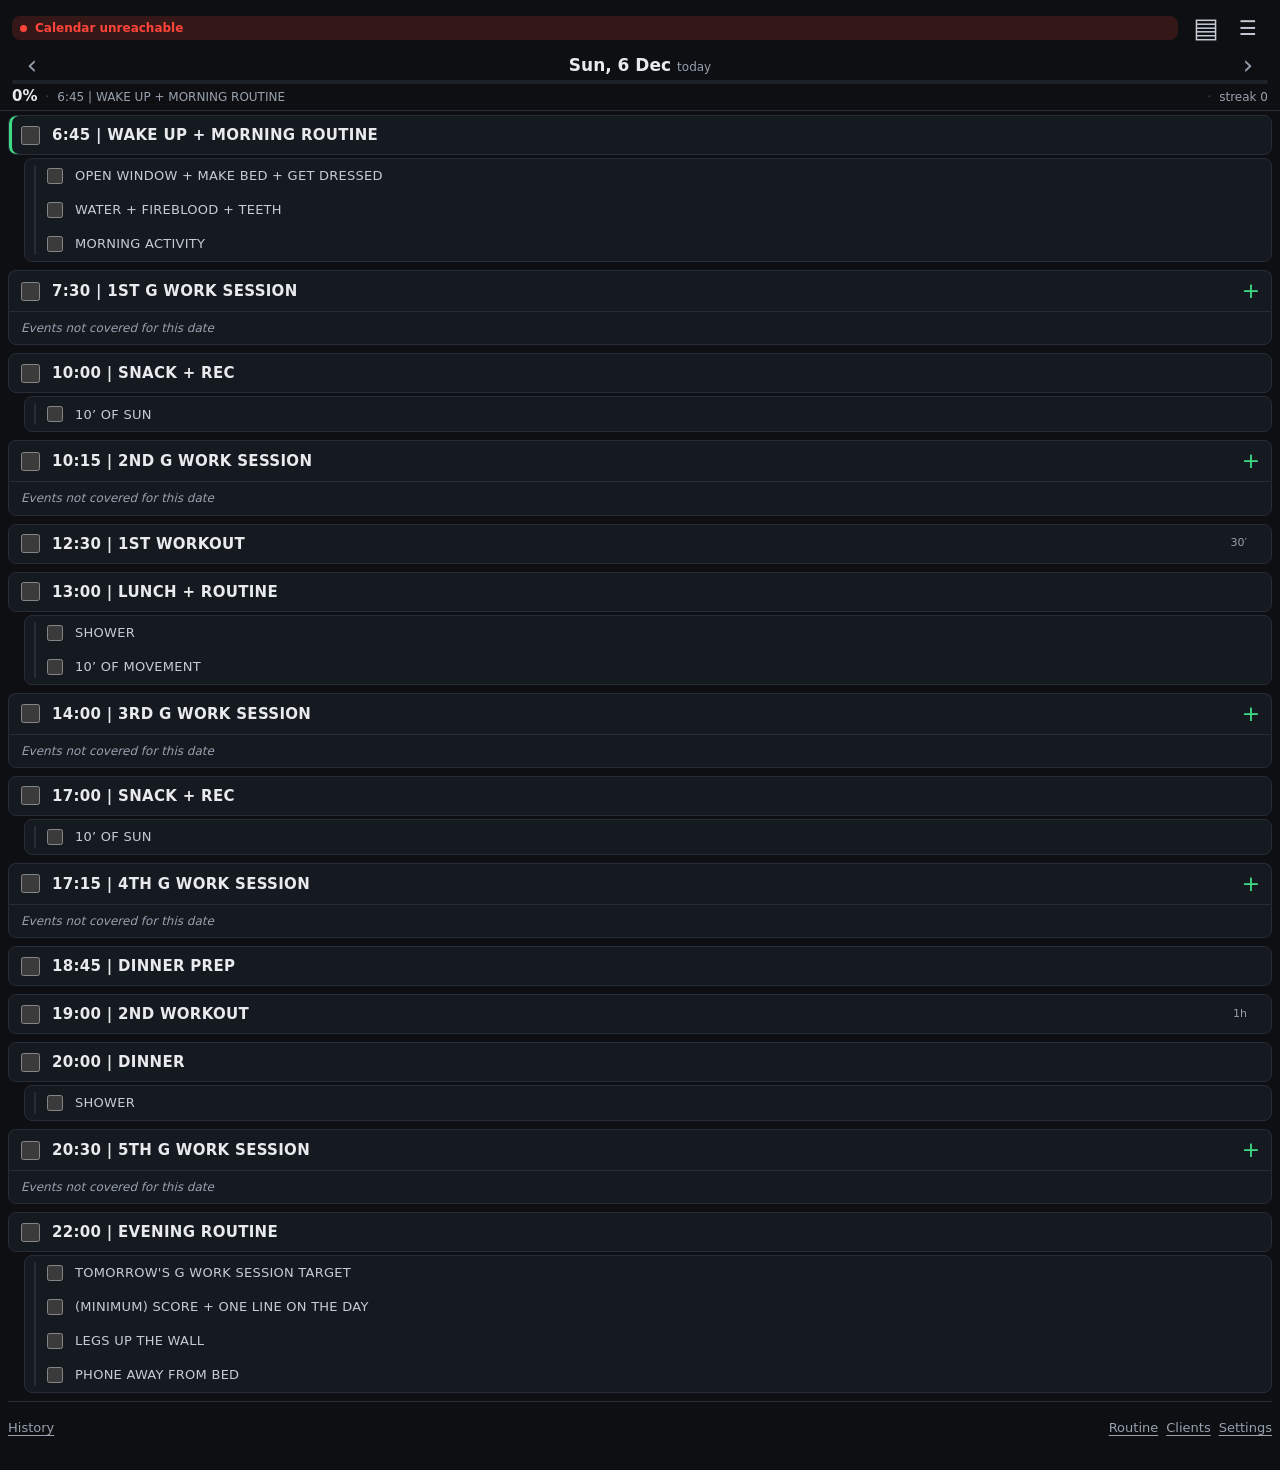
==== commit cdf23c4e: "pescone: niente tendina SCHEDULED, le schedulate da fare in cima; editor dei clienti che viaggia nel" ====
--- a/index.html
+++ b/index.html
@@ -78,6 +78,7 @@
       </div>
     </details>
     <button type="button" class="link" id="routineBtn" hidden>Routine</button>
+    <button type="button" class="link" id="clientiBtn" hidden>Clients</button>
     <button type="button" class="link" id="impostazioniBtn">Settings</button>
   </div>
 </footer>
@@ -324,6 +325,23 @@
   </div>
 </dialog>
 
+<!-- L'editor dei clienti e delle mie attivita': a tutto schermo, come quello
+     della routine. Lo riempie clienti-editor.js; senza quel file il bottone
+     resta nascosto. -->
+<dialog class="descbox" id="clientiEd" tabindex="-1" aria-labelledby="clTit">
+  <div class="descbox-in">
+    <h2 class="desctit" id="clTit">Clients / My companies</h2>
+    <div class="rtscroll">
+      <p class="nota">Name and tag of each one. Deleting one keeps its tasks:
+        they stay, without a client.</p>
+      <div id="clLista"></div>
+    </div>
+    <div class="chiusura-btn">
+      <button type="button" class="btn btn-ok" id="clChiudi">Close</button>
+    </div>
+  </div>
+</dialog>
+
 <!-- La tendina dei tre puntini: piccola, appesa al bottone che l'ha aperta.
      Non e' una finestra in mezzo allo schermo: le due voci stanno sotto il
      dito che ha appena toccato i puntini. -->
@@ -334,5 +352,6 @@
 <script src="app.js"></script>
 <!-- l'editor della routine: dopo app.js, perche' si appoggia a quello -->
 <script src="routine-editor.js"></script>
+<script src="clienti-editor.js"></script>
 </body>
 </html>
